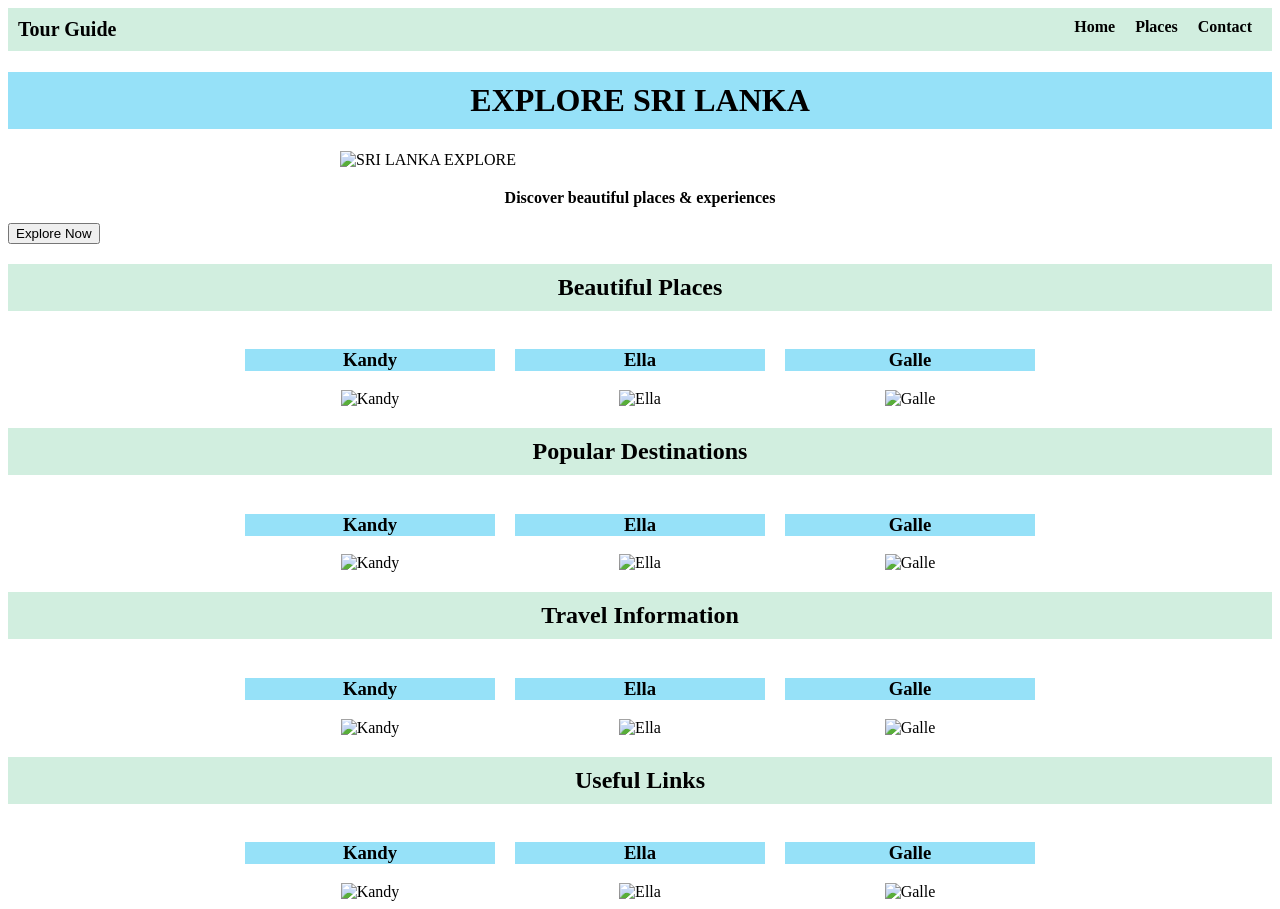
==== Final Project/index.html @ 235173ea "Add files via upload" ====
<!DOCTYPE html>
<html lang="en">
<head>
    <title>Sri Lanka Travel Guide</title>
    <link rel="stylesheet" type="text/css" href="style.css">
</head>
<body>
    <header>
            <ul>
                <li class="icon">Tour Guide</li>
                <li><a class="#home" href="#home"><b>Home</b></a></li>
                <li><a href="#Places"><b>Places</b></a></li>
                <li><a href="#Contact"><b>Contact</b></a></li>
            </ul> 

            <h1 id="main"> EXPLORE SRI LANKA</h1>
    
            <img id="hero" src="https://media.istockphoto.com/id/2158988664/photo/aerial-view-of-famous-beach-of-the-south-coast-of-sri-lanka-area-near-the-town-of-weligama.jpg?b=1&s=612x612&w=0&k=20&c=pHrbqDtK1dMTy3v-rZzbp_BrDl4xonpuzS_2en9MW_Y=" alt="SRI LANKA EXPLORE" class="responsive">
            
            <p id="para1"> <b>Discover beautiful places & experiences</b> </p>

            <button>Explore Now</button>

        </header>
    
    <section id="places">
        <h2>Beautiful Places</h2>

        <div class="places-container">

            <div class="place-card">
                <h3>Kandy</h3>
                <img src="https://images.pexels.com/photos/33404366/pexels-photo-33404366.jpeg" alt="Kandy">
            </div>

            <div class="place-card">
                <h3>Ella</h3>
                <img src="https://media.istockphoto.com/id/1131454948/photo/train-from-ella-to-kandy-sri-lanka.jpg?s=612x612&w=0&k=20&c=NP-35a8fqS9fzbO3tsO70VHXHBhQ_F9eYT_8uyckU6Y=" alt="Ella">
            </div>

            <div class="place-card">
                <h3>Galle</h3>
                <img src="https://images.pexels.com/photos/39361878/pexels-photo-39361878.jpeg" alt="Galle">
            </div>

        </div>
    </section>

    <section id="places">
        <h2>Popular Destinations</h2>

        <div class="places-container">

            <div class="place-card">
                <h3>Kandy</h3>
                <img src="https://images.pexels.com/photos/33404366/pexels-photo-33404366.jpeg" alt="Kandy">
            </div>

            <div class="place-card">
                <h3>Ella</h3>
                <img src="https://media.istockphoto.com/id/1131454948/photo/train-from-ella-to-kandy-sri-lanka.jpg?s=612x612&w=0&k=20&c=NP-35a8fqS9fzbO3tsO70VHXHBhQ_F9eYT_8uyckU6Y=" alt="Ella">
            </div>

            <div class="place-card">
                <h3>Galle</h3>
                <img src="https://images.pexels.com/photos/39361878/pexels-photo-39361878.jpeg" alt="Galle">
            </div>

        </div>
    </section>

    <section id="places">
        <h2>Travel Information</h2>

        <div class="places-container">

            <div class="place-card">
                <h3>Kandy</h3>
                <img src="https://images.pexels.com/photos/33404366/pexels-photo-33404366.jpeg" alt="Kandy">
            </div>

            <div class="place-card">
                <h3>Ella</h3>
                <img src="https://media.istockphoto.com/id/1131454948/photo/train-from-ella-to-kandy-sri-lanka.jpg?s=612x612&w=0&k=20&c=NP-35a8fqS9fzbO3tsO70VHXHBhQ_F9eYT_8uyckU6Y=" alt="Ella">
            </div>

            <div class="place-card">
                <h3>Galle</h3>
                <img src="https://images.pexels.com/photos/39361878/pexels-photo-39361878.jpeg" alt="Galle">
            </div>

        </div>
    </section>

    <section id="places">
        <h2>Useful Links</h2>

        <div class="places-container">

            <div class="place-card">
                <h3>Kandy</h3>
                <img src="https://images.pexels.com/photos/33404366/pexels-photo-33404366.jpeg" alt="Kandy">
            </div>

            <div class="place-card">
                <h3>Ella</h3>
                <img src="https://media.istockphoto.com/id/1131454948/photo/train-from-ella-to-kandy-sri-lanka.jpg?s=612x612&w=0&k=20&c=NP-35a8fqS9fzbO3tsO70VHXHBhQ_F9eYT_8uyckU6Y=" alt="Ella">
            </div>

            <div class="place-card">
                <h3>Galle</h3>
                <img src="https://images.pexels.com/photos/39361878/pexels-photo-39361878.jpeg" alt="Galle">
            </div>

        </div>
    </section>
</body>
</html>
---- Final Project/style.css ----
.icon {
    margin-right: auto; /* Pushes navigation links to the right */
    font-size: 20px;
    font-weight: bold;
}

#hero {
    display: block;
    width: 600px;
    max-width: 100%;
    height: auto;
    margin: 20px auto;
}

#main{
    text-align: center;
    background-color: rgb(150, 225, 248);
    padding: 10px 10px 10px 10px;
}

#para1{
    text-align: center;
}

.responsive {
    max-width: 100%;
    height: auto;
}

ul{
    display: flex;
    justify-content: flex-end;
    list-style-type: none; /*RemoveBullets*/
    margin: 0;
    padding: 10px 10px 10px 10px;
    background-color: rgb(209, 238, 223);
}

li{
    display: inline; /*For horizontal Nav Bar*/
}

li a{
    padding: 10px;
    color: rgb(0, 0, 0);
    text-decoration: none;
}

.active{
    background-color: rgb(189, 231, 189);
}

li a:hover{
    background-color: rgb(189, 231, 189);
}

.places-container {
    display: flex;
    justify-content: center;
    gap: 20px;
}

.place-card {
    width: 250px;
    text-align: center;
}

.place-card img {
    width: 100%;
    height: 180px;
    object-fit: cover;
}

h2{
    text-align: center;
    background-color: rgb(209, 238, 223);
    padding: 10px 10px 10px 10px;
}

h3{
    background-color: rgb(150, 225, 248);
}
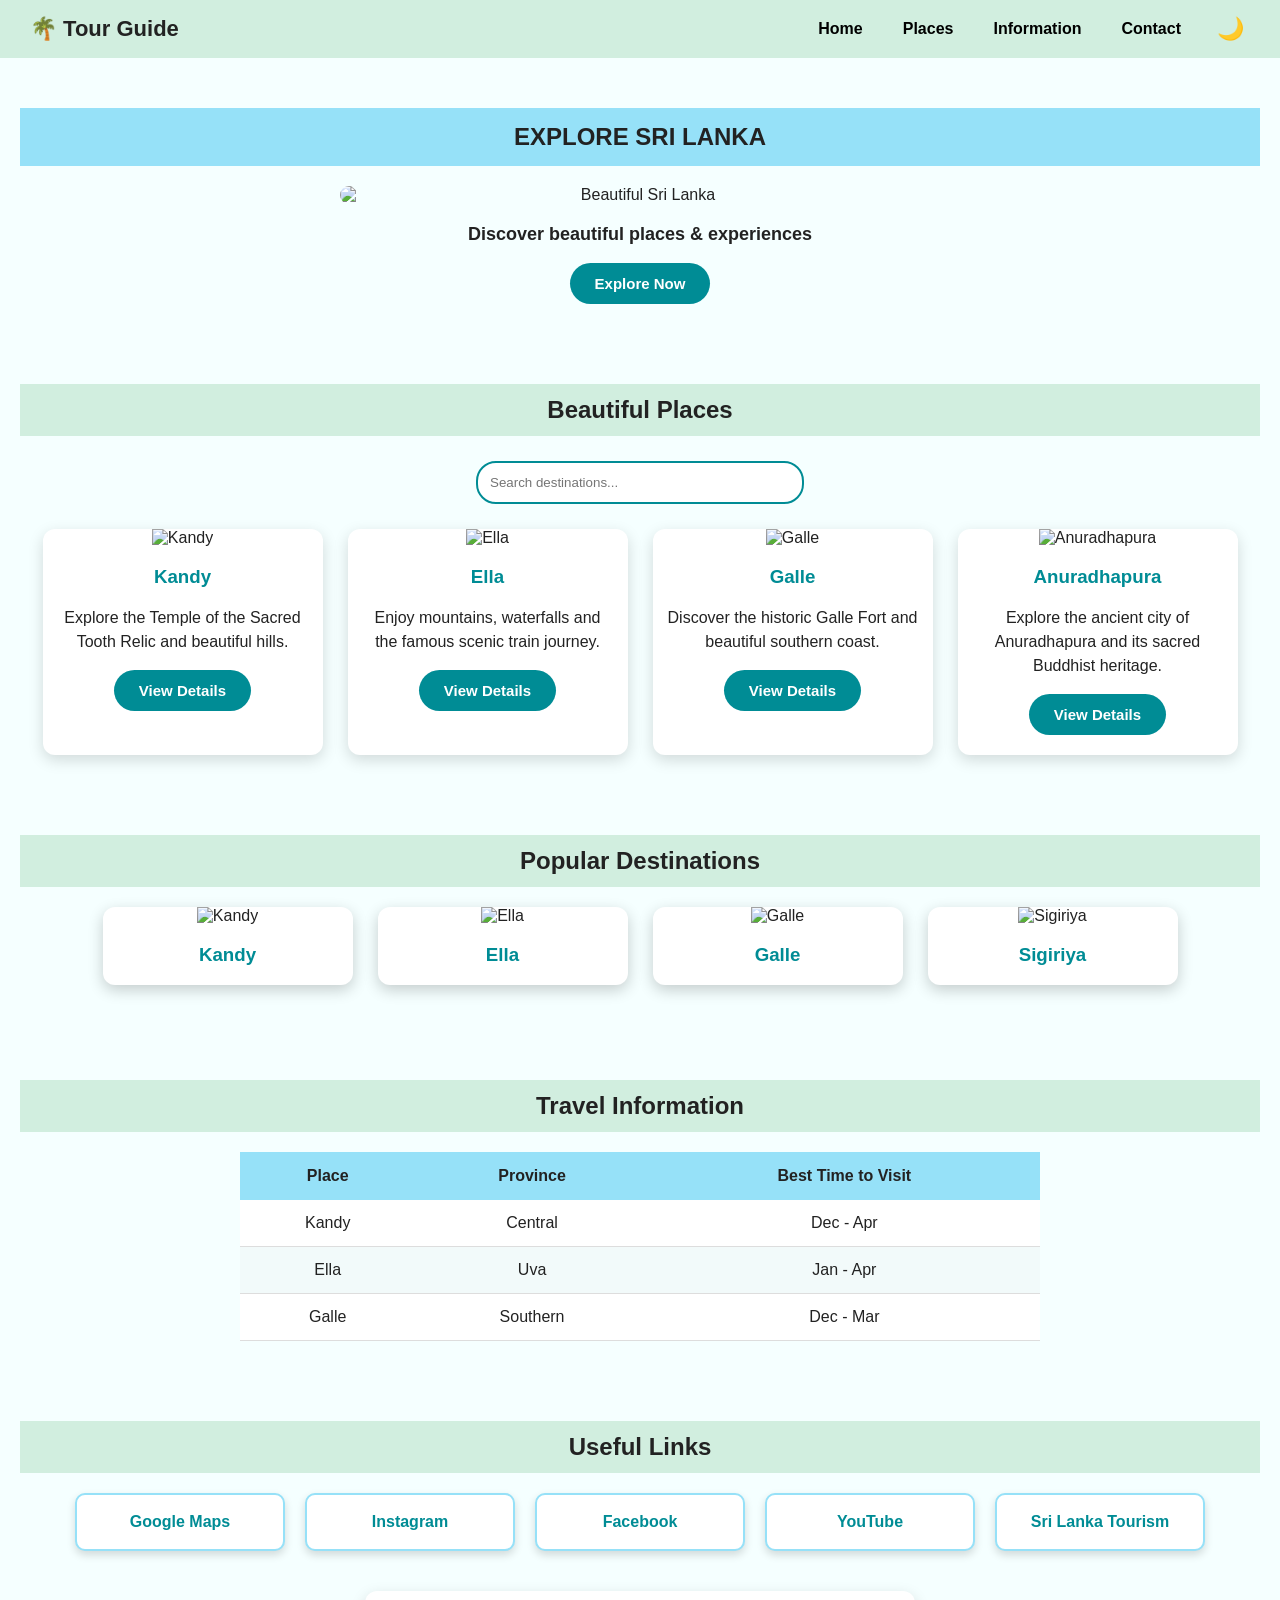
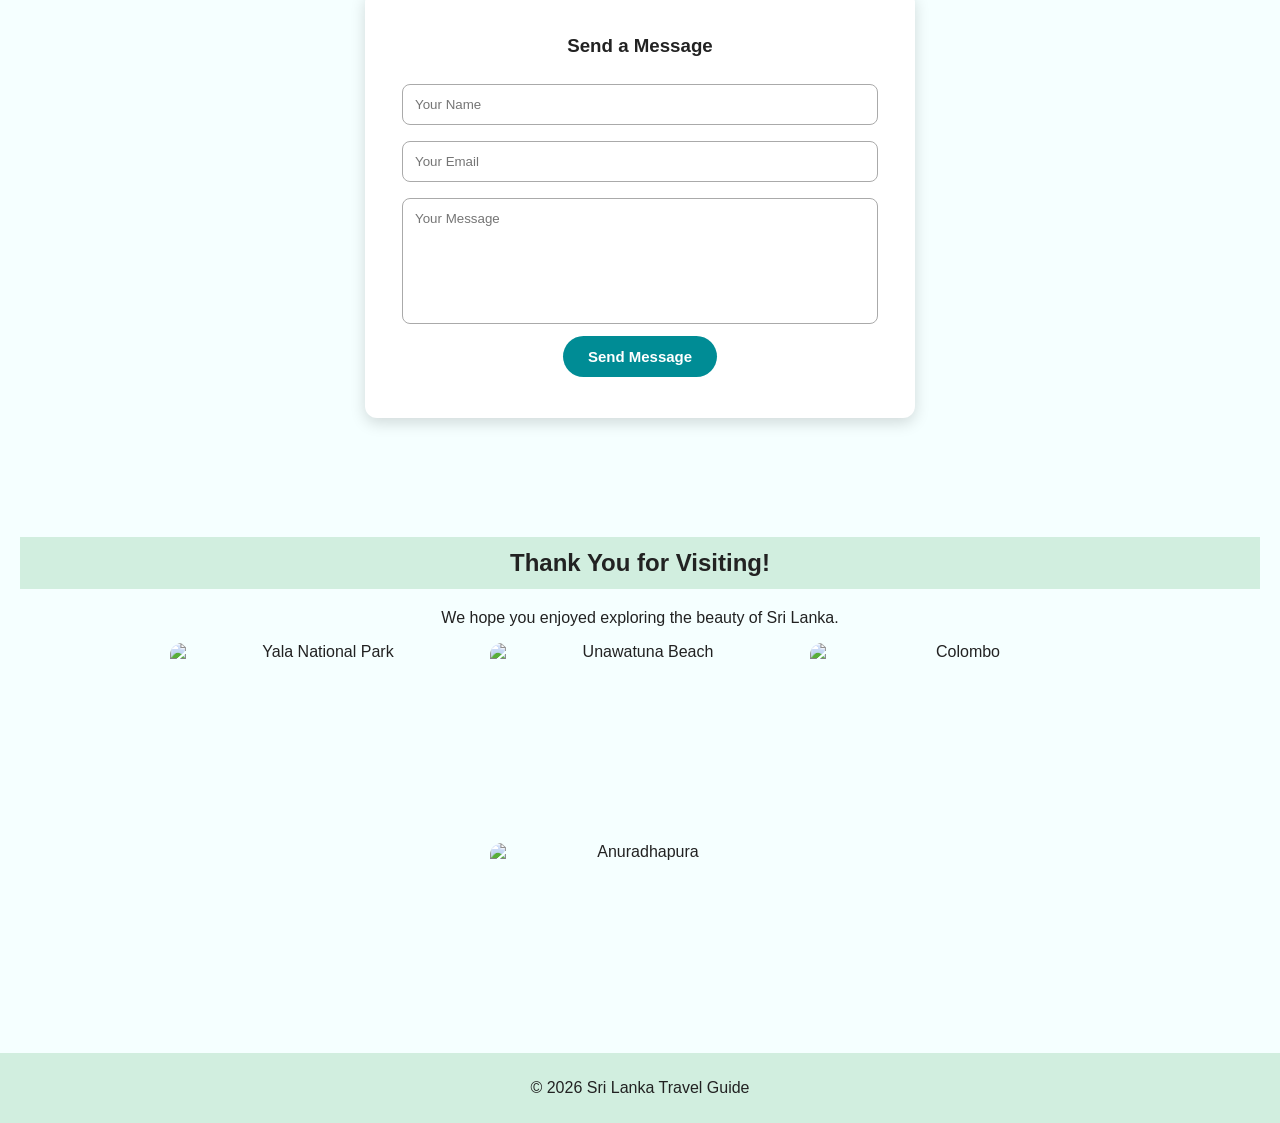
==== commit f41bd2d6: "Add files via upload" ====
--- a/Final Project/index.html
+++ b/Final Project/index.html
@@ -1,118 +1,381 @@
 <!DOCTYPE html>
 <html lang="en">
+
 <head>
+    <meta charset="UTF-8">
+    <meta name="viewport" content="width=device-width, initial-scale=1.0">
+
     <title>Sri Lanka Travel Guide</title>
-    <link rel="stylesheet" type="text/css" href="style.css">
+
+    <link rel="stylesheet" href="style.css">
 </head>
+
 <body>
+
+    <!-- Navigation -->
     <header>
-            <ul>
-                <li class="icon">Tour Guide</li>
-                <li><a class="#home" href="#home"><b>Home</b></a></li>
-                <li><a href="#Places"><b>Places</b></a></li>
-                <li><a href="#Contact"><b>Contact</b></a></li>
-            </ul> 
-
-            <h1 id="main"> EXPLORE SRI LANKA</h1>
-    
-            <img id="hero" src="https://media.istockphoto.com/id/2158988664/photo/aerial-view-of-famous-beach-of-the-south-coast-of-sri-lanka-area-near-the-town-of-weligama.jpg?b=1&s=612x612&w=0&k=20&c=pHrbqDtK1dMTy3v-rZzbp_BrDl4xonpuzS_2en9MW_Y=" alt="SRI LANKA EXPLORE" class="responsive">
-            
-            <p id="para1"> <b>Discover beautiful places & experiences</b> </p>
-
-            <button>Explore Now</button>
-
-        </header>
-    
+
+        <nav>
+            <div class="logo">🌴 Tour Guide</div>
+
+            <ul class="nav-links">
+                <li><a href="#home">Home</a></li>
+                <li><a href="#places">Places</a></li>
+                <li><a href="#information">Information</a></li>
+                <li><a href="#contact">Contact</a></li>
+            </ul>
+
+            <button id="themeButton" class="theme-button">
+                🌙
+            </button>
+        </nav>
+
+    </header>
+
+
+    <!-- Home Section -->
+    <section id="home" class="hero-section">
+
+        <h1>EXPLORE SRI LANKA</h1>
+
+        <img
+            id="hero"
+            src="https://images.pexels.com/photos/319892/pexels-photo-319892.jpeg"
+            alt="Beautiful Sri Lanka">
+
+        <p>
+            <b>Discover beautiful places & experiences</b>
+        </p>
+
+        <button id="exploreButton" class="main-button">
+            Explore Now
+        </button>
+
+    </section>
+
+
+    <!-- Places Section -->
     <section id="places">
+
         <h2>Beautiful Places</h2>
 
+        <!-- Search -->
+        <div class="search-container">
+
+            <input
+                type="text"
+                id="searchInput"
+                placeholder="Search destinations...">
+
+        </div>
+
+
         <div class="places-container">
 
-            <div class="place-card">
+            <!-- Kandy -->
+            <div class="place-card" data-name="kandy">
+
+                <img
+                    src="https://media.istockphoto.com/id/502631824/photo/temple-of-the-tooth-kandy-sri-lanka.jpg?b=1&s=612x612&w=0&k=20&c=dG1yeempkX2nsgXfDmoA32__Bn-mak7GidP9d79YAkE="
+                    alt="Kandy">
+
                 <h3>Kandy</h3>
-                <img src="https://images.pexels.com/photos/33404366/pexels-photo-33404366.jpeg" alt="Kandy">
+
+                <p>
+                    Explore the Temple of the Sacred Tooth Relic
+                    and beautiful hills.
+                </p>
+
+                <button class="details-button"
+                        onclick="showPlaceInfo('Kandy')">
+                    View Details
+                </button>
+
             </div>
 
-            <div class="place-card">
+
+            <!-- Ella -->
+            <div class="place-card" data-name="ella">
+
+                <img
+                    src="https://media.istockphoto.com/id/1131454948/photo/train-from-ella-to-kandy-sri-lanka.jpg?s=612x612&w=0&k=20&c=NP-35a8fqS9fzbO3tsO70VHXHBhQ_F9eYT_8uyckU6Y="
+                    alt="Ella">
+
                 <h3>Ella</h3>
-                <img src="https://media.istockphoto.com/id/1131454948/photo/train-from-ella-to-kandy-sri-lanka.jpg?s=612x612&w=0&k=20&c=NP-35a8fqS9fzbO3tsO70VHXHBhQ_F9eYT_8uyckU6Y=" alt="Ella">
+
+                <p>
+                    Enjoy mountains, waterfalls and the famous
+                    scenic train journey.
+                </p>
+
+                <button class="details-button"
+                        onclick="showPlaceInfo('Ella')">
+                    View Details
+                </button>
+
             </div>
 
-            <div class="place-card">
+
+            <!-- Galle -->
+            <div class="place-card" data-name="galle">
+
+                <img
+                    src="https://images.pexels.com/photos/39361878/pexels-photo-39361878.jpeg"
+                    alt="Galle">
+
                 <h3>Galle</h3>
-                <img src="https://images.pexels.com/photos/39361878/pexels-photo-39361878.jpeg" alt="Galle">
+
+                <p>
+                    Discover the historic Galle Fort and
+                    beautiful southern coast.
+                </p>
+
+                <button class="details-button"
+                        onclick="showPlaceInfo('Galle')">
+                    View Details
+                </button>
+
             </div>
 
-        </div>
-    </section>
-
-    <section id="places">
+            <!-- Anuradhapura -->
+            <div class="place-card" data-name="galle">
+
+                <img
+                    src="https://images.pexels.com/photos/13667937/pexels-photo-13667937.jpeg"
+                    alt="Anuradhapura">
+
+                <h3>Anuradhapura</h3>
+
+                <p>
+                    Explore the ancient city of Anuradhapura 
+                    and its sacred Buddhist heritage.
+                </p>
+
+                <button class="details-button"
+                        onclick="showPlaceInfo('Galle')">
+                    View Details
+                </button>
+
+            </div>
+
+        </div>
+
+    </section>
+
+
+    <!-- Popular Destinations -->
+    <section>
+
         <h2>Popular Destinations</h2>
 
-        <div class="places-container">
-
-            <div class="place-card">
+        <ul class="destination-list">
+
+            <li class="place-box">
+
+                <img
+                    src="https://media.istockphoto.com/id/519705262/photo/masks-and-dalada-maligawa-kandy-temple-view-sri-lanka.jpg?b=1&s=612x612&w=0&k=20&c=G5qIU_lHxl-Wv7f7ay0vG2hVrARNaFPcWLxbGHvabtY="
+                    alt="Kandy">
+
                 <h3>Kandy</h3>
-                <img src="https://images.pexels.com/photos/33404366/pexels-photo-33404366.jpeg" alt="Kandy">
-            </div>
-
-            <div class="place-card">
+
+            </li>
+
+
+            <li class="place-box">
+
+                <img
+                    src="https://media.istockphoto.com/id/822722846/photo/nine-arches-bridge-demodara-in-ella-sri-lanka.jpg?b=1&s=612x612&w=0&k=20&c=Jipp63yy-kqR8dxCkRJvmrz8-LY1G6YbnmxeHPRxYPk="
+                    alt="Ella">
+
                 <h3>Ella</h3>
-                <img src="https://media.istockphoto.com/id/1131454948/photo/train-from-ella-to-kandy-sri-lanka.jpg?s=612x612&w=0&k=20&c=NP-35a8fqS9fzbO3tsO70VHXHBhQ_F9eYT_8uyckU6Y=" alt="Ella">
-            </div>
-
-            <div class="place-card">
+
+            </li>
+
+
+            <li class="place-box">
+
+                <img
+                    src="https://images.pexels.com/photos/19873775/pexels-photo-19873775.jpeg"
+                    alt="Galle">
+
                 <h3>Galle</h3>
-                <img src="https://images.pexels.com/photos/39361878/pexels-photo-39361878.jpeg" alt="Galle">
-            </div>
-
-        </div>
-    </section>
-
-    <section id="places">
+
+            </li>
+
+            <li class="place-box">
+
+                <img
+                    src="https://images.pexels.com/photos/18619138/pexels-photo-18619138.jpeg"
+                    alt="Sigiriya">
+
+                <h3>Sigiriya</h3>
+
+            </li>
+
+        </ul>
+
+    </section>
+
+
+    <!-- Travel Information -->
+    <section id="information">
+
         <h2>Travel Information</h2>
 
-        <div class="places-container">
-
-            <div class="place-card">
-                <h3>Kandy</h3>
-                <img src="https://images.pexels.com/photos/33404366/pexels-photo-33404366.jpeg" alt="Kandy">
-            </div>
-
-            <div class="place-card">
-                <h3>Ella</h3>
-                <img src="https://media.istockphoto.com/id/1131454948/photo/train-from-ella-to-kandy-sri-lanka.jpg?s=612x612&w=0&k=20&c=NP-35a8fqS9fzbO3tsO70VHXHBhQ_F9eYT_8uyckU6Y=" alt="Ella">
-            </div>
-
-            <div class="place-card">
-                <h3>Galle</h3>
-                <img src="https://images.pexels.com/photos/39361878/pexels-photo-39361878.jpeg" alt="Galle">
-            </div>
-
-        </div>
-    </section>
-
-    <section id="places">
+        <div class="table-container">
+
+            <table>
+
+                <thead>
+
+                    <tr>
+                        <th>Place</th>
+                        <th>Province</th>
+                        <th>Best Time to Visit</th>
+                    </tr>
+
+                </thead>
+
+                <tbody>
+
+                    <tr>
+                        <td>Kandy</td>
+                        <td>Central</td>
+                        <td>Dec - Apr</td>
+                    </tr>
+
+                    <tr>
+                        <td>Ella</td>
+                        <td>Uva</td>
+                        <td>Jan - Apr</td>
+                    </tr>
+
+                    <tr>
+                        <td>Galle</td>
+                        <td>Southern</td>
+                        <td>Dec - Mar</td>
+                    </tr>
+
+                </tbody>
+
+            </table>
+
+        </div>
+
+    </section>
+
+
+    <!-- Contact Section -->
+    <section id="contact">
+
         <h2>Useful Links</h2>
 
-        <div class="places-container">
-
-            <div class="place-card">
-                <h3>Kandy</h3>
-                <img src="https://images.pexels.com/photos/33404366/pexels-photo-33404366.jpeg" alt="Kandy">
-            </div>
-
-            <div class="place-card">
-                <h3>Ella</h3>
-                <img src="https://media.istockphoto.com/id/1131454948/photo/train-from-ella-to-kandy-sri-lanka.jpg?s=612x612&w=0&k=20&c=NP-35a8fqS9fzbO3tsO70VHXHBhQ_F9eYT_8uyckU6Y=" alt="Ella">
-            </div>
-
-            <div class="place-card">
-                <h3>Galle</h3>
-                <img src="https://images.pexels.com/photos/39361878/pexels-photo-39361878.jpeg" alt="Galle">
-            </div>
-
-        </div>
-    </section>
+        <div class="links">
+
+            <a href="https://www.google.com/maps" target="_blank">
+                Google Maps
+            </a>
+
+            <a href="https://www.instagram.com/" target="_blank">
+                Instagram
+            </a>
+
+            <a href="https://www.facebook.com/" target="_blank">
+                Facebook
+            </a>
+
+            <a href="https://www.youtube.com/" target="_blank">
+                YouTube
+            </a>
+
+            <a href="https://www.srilanka.travel/" target="_blank">
+                Sri Lanka Tourism
+            </a>
+
+        </div>
+
+
+        <!-- Simple Contact Form -->
+        <div class="contact-form">
+
+            <h3>Send a Message</h3>
+
+            <input
+                type="text"
+                id="name"
+                placeholder="Your Name">
+
+            <input
+                type="email"
+                id="email"
+                placeholder="Your Email">
+
+            <textarea
+                id="message"
+                placeholder="Your Message"></textarea>
+
+            <button onclick="sendMessage()">
+                Send Message
+            </button>
+
+            <p id="formMessage"></p>
+
+        </div>
+
+    </section>
+
+
+    <!-- Thank You -->
+    <section id="thank-you">
+
+        <h2>Thank You for Visiting!</h2>
+
+        <p>
+            We hope you enjoyed exploring the beauty of Sri Lanka.
+        </p>
+
+        <div class="thank-images">
+
+            <img
+                src="https://images.pexels.com/photos/33130315/pexels-photo-33130315.jpeg"
+                alt="Yala National Park">
+
+            <img
+                src="https://media.istockphoto.com/id/171271183/photo/palm-beach-of-unawatuna-sri-lanka.jpg?b=1&s=612x612&w=0&k=20&c=L9doigfmduLno07hAtfdUk9EZvJ0dlhiK3sJA-otLZc="
+                alt="Unawatuna Beach">
+
+            <img
+                src="https://images.pexels.com/photos/36703576/pexels-photo-36703576.jpeg"
+                alt="Colombo">
+
+            <img
+                src="https://images.pexels.com/photos/29202503/pexels-photo-29202503.jpeg"
+                alt="Anuradhapura">
+
+        </div>
+
+    </section>
+
+
+    <!-- Back to Top -->
+    <button id="topButton">
+        ↑
+    </button>
+
+
+    <!-- Footer -->
+    <footer>
+
+        <p>
+            &copy; <span id="year"></span> Sri Lanka Travel Guide
+        </p>
+
+    </footer>
+
+
+    <script src="script.js"></script>
+
 </body>
-</html>+
+</html>
+
--- a/Final Project/style.css
+++ b/Final Project/style.css
@@ -1,7 +1,80 @@
-.icon {
-    margin-right: auto; /* Pushes navigation links to the right */
-    font-size: 20px;
+/* ------------------------------
+   General
+------------------------------ */
+
+html {
+    scroll-behavior: smooth;
+}
+
+body {
+    margin: 0;
+    font-family: Arial, sans-serif;
+    background-color: #f5ffff;
+    color: #222;
+}
+
+
+/* ------------------------------
+   Navigation
+------------------------------ */
+
+nav {
+    display: flex;
+    align-items: center;
+    padding: 15px 30px;
+    background-color: rgb(209, 238, 223);
+}
+
+.logo {
+    font-size: 22px;
     font-weight: bold;
+    margin-right: auto;
+}
+
+.nav-links {
+    display: flex;
+    list-style: none;
+    gap: 10px;
+    margin: 0;
+    padding: 0;
+}
+
+.nav-links a {
+    text-decoration: none;
+    color: black;
+    font-weight: bold;
+    padding: 10px 15px;
+    border-radius: 5px;
+}
+
+.nav-links a:hover {
+    background-color: rgb(189, 231, 189);
+}
+
+
+/* Theme Button */
+
+.theme-button {
+    margin-left: 15px;
+    border: none;
+    background-color: transparent;
+    font-size: 22px;
+    cursor: pointer;
+}
+
+
+/* ------------------------------
+   Hero
+------------------------------ */
+
+.hero-section {
+    text-align: center;
+    padding: 30px 20px;
+}
+
+.hero-section h1 {
+    background-color: rgb(150, 225, 248);
+    padding: 15px;
 }
 
 #hero {
@@ -10,73 +83,377 @@
     max-width: 100%;
     height: auto;
     margin: 20px auto;
-}
-
-#main{
-    text-align: center;
-    background-color: rgb(150, 225, 248);
-    padding: 10px 10px 10px 10px;
-}
-
-#para1{
-    text-align: center;
-}
-
-.responsive {
-    max-width: 100%;
-    height: auto;
-}
-
-ul{
-    display: flex;
-    justify-content: flex-end;
-    list-style-type: none; /*RemoveBullets*/
-    margin: 0;
-    padding: 10px 10px 10px 10px;
+    border-radius: 12px;
+}
+
+.hero-section p {
+    font-size: 18px;
+}
+
+
+/* ------------------------------
+   Buttons
+------------------------------ */
+
+.main-button,
+.details-button,
+.contact-form button {
+    border: none;
+    background-color: #008c95;
+    color: white;
+    padding: 12px 25px;
+    border-radius: 25px;
+    font-size: 15px;
+    font-weight: bold;
+    cursor: pointer;
+    transition: 0.3s;
+}
+
+.main-button:hover,
+.details-button:hover,
+.contact-form button:hover {
+    background-color: #006f76;
+    transform: translateY(-3px);
+}
+
+
+/* ------------------------------
+   Sections
+------------------------------ */
+
+section {
+    padding: 30px 20px;
+}
+
+h2 {
+    text-align: center;
     background-color: rgb(209, 238, 223);
-}
-
-li{
-    display: inline; /*For horizontal Nav Bar*/
-}
-
-li a{
-    padding: 10px;
-    color: rgb(0, 0, 0);
-    text-decoration: none;
-}
-
-.active{
-    background-color: rgb(189, 231, 189);
-}
-
-li a:hover{
-    background-color: rgb(189, 231, 189);
-}
+    padding: 12px;
+}
+
+
+/* ------------------------------
+   Search
+------------------------------ */
+
+.search-container {
+    text-align: center;
+    margin: 25px;
+}
+
+#searchInput {
+    width: 300px;
+    max-width: 90%;
+    padding: 12px;
+    border: 2px solid #008c95;
+    border-radius: 20px;
+    outline: none;
+}
+
+
+/* ------------------------------
+   Place Cards
+------------------------------ */
 
 .places-container {
     display: flex;
     justify-content: center;
-    gap: 20px;
+    gap: 25px;
+    flex-wrap: wrap;
 }
 
 .place-card {
+    width: 280px;
+    background-color: white;
+    text-align: center;
+    border-radius: 12px;
+    overflow: hidden;
+    box-shadow: 0 5px 15px rgba(0, 0, 0, 0.15);
+    transition: 0.3s;
+    padding-bottom: 20px;
+}
+
+.place-card:hover {
+    transform: translateY(-8px);
+}
+
+.place-card img {
+    width: 100%;
+    height: 190px;
+    object-fit: cover;
+}
+
+.place-card h3 {
+    color: #008c95;
+}
+
+.place-card p {
+    padding: 0 15px;
+    line-height: 1.5;
+}
+
+
+/* ------------------------------
+   Destination List
+------------------------------ */
+
+.destination-list {
+    list-style: none;
+    padding: 0;
+    display: flex;
+    justify-content: center;
+    gap: 25px;
+    flex-wrap: wrap;
+}
+
+.place-box {
     width: 250px;
-    text-align: center;
-}
-
-.place-card img {
+    background-color: white;
+    border-radius: 12px;
+    overflow: hidden;
+    text-align: center;
+    box-shadow: 0 5px 15px rgba(0, 0, 0, 0.2);
+    transition: 0.3s;
+}
+
+.place-box:hover {
+    transform: translateY(-8px);
+}
+
+.place-box img {
     width: 100%;
     height: 180px;
     object-fit: cover;
 }
 
-h2{
-    text-align: center;
+.place-box h3 {
+    color: #008c95;
+}
+
+
+/* ------------------------------
+   Table
+------------------------------ */
+
+.table-container {
+    max-width: 800px;
+    margin: auto;
+    overflow-x: auto;
+}
+
+table {
+    width: 100%;
+    border-collapse: collapse;
+    background-color: white;
+    box-shadow: 0 5px 15px rgba(0, 0, 0, 0.15);
+}
+
+th {
+    background-color: rgb(150, 225, 248);
+    padding: 15px;
+}
+
+td {
+    padding: 14px;
+    text-align: center;
+    border-bottom: 1px solid #ddd;
+}
+
+tbody tr:nth-child(even) {
+    background-color: #f2fafa;
+}
+
+tbody tr:hover {
+    background-color: #dff5f5;
+}
+
+
+/* ------------------------------
+   Useful Links
+------------------------------ */
+
+.links {
+    display: flex;
+    justify-content: center;
+    gap: 20px;
+    flex-wrap: wrap;
+}
+
+.links a {
+    width: 170px;
+    padding: 18px;
+    background-color: white;
+    border: 2px solid rgb(150, 225, 248);
+    border-radius: 10px;
+    text-align: center;
+    text-decoration: none;
+    color: #008c95;
+    font-weight: bold;
+    box-shadow: 0 4px 8px rgba(0, 0, 0, 0.15);
+    transition: 0.3s;
+}
+
+.links a:hover {
+    background-color: rgb(150, 225, 248);
+    color: white;
+    transform: translateY(-5px);
+}
+
+
+/* ------------------------------
+   Contact Form
+------------------------------ */
+
+.contact-form {
+    max-width: 500px;
+    margin: 40px auto;
+    padding: 25px;
+    background-color: white;
+    border-radius: 12px;
+    box-shadow: 0 5px 15px rgba(0, 0, 0, 0.15);
+    text-align: center;
+}
+
+.contact-form input,
+.contact-form textarea {
+    width: 90%;
+    margin: 8px;
+    padding: 12px;
+    border: 1px solid #aaa;
+    border-radius: 8px;
+    font-family: Arial, sans-serif;
+}
+
+.contact-form textarea {
+    height: 100px;
+    resize: none;
+}
+
+#formMessage {
+    font-weight: bold;
+}
+
+
+/* ------------------------------
+   Thank You
+------------------------------ */
+
+#thank-you {
+    text-align: center;
+}
+
+.thank-images {
+    display: flex;
+    justify-content: center;
+    gap: 20px;
+    flex-wrap: wrap;
+}
+
+.thank-images img {
+    width: 300px;
+    height: 180px;
+    object-fit: cover;
+    border-radius: 12px;
+}
+
+
+/* ------------------------------
+   Back To Top
+------------------------------ */
+
+#topButton {
+    display: none;
+    position: fixed;
+    bottom: 60px;
+    right: 20px;
+    border: none;
+    background-color: #008c95;
+    color: white;
+    width: 45px;
+    height: 45px;
+    border-radius: 50%;
+    font-size: 22px;
+    cursor: pointer;
+}
+
+#topButton:hover {
+    background-color: #006f76;
+}
+
+
+/* ------------------------------
+   Footer
+------------------------------ */
+
+footer {
+    text-align: center;
+    padding: 10px;
     background-color: rgb(209, 238, 223);
-    padding: 10px 10px 10px 10px;
-}
-
-h3{
-    background-color: rgb(150, 225, 248);
-}+}
+
+
+/* ------------------------------
+   Dark Mode
+------------------------------ */
+
+.dark-mode {
+    background-color: #1c1c1c;
+    color: white;
+}
+
+.dark-mode .place-card,
+.dark-mode .place-box,
+.dark-mode .contact-form,
+.dark-mode table {
+    background-color: #2b2b2b;
+}
+
+.dark-mode nav,
+.dark-mode footer {
+    background-color: #222;
+}
+
+.dark-mode .nav-links a {
+    color: white;
+}
+
+
+/* ------------------------------
+   Mobile Responsive
+------------------------------ */
+
+@media (max-width: 700px) {
+
+    nav {
+        flex-direction: column;
+        gap: 15px;
+    }
+
+    .logo {
+        margin: 0;
+    }
+
+    .nav-links {
+        flex-wrap: wrap;
+        justify-content: center;
+    }
+
+    .theme-button {
+        margin: 0;
+    }
+
+    .places-container {
+        flex-direction: column;
+        align-items: center;
+    }
+
+    .place-card {
+        width: 90%;
+    }
+
+    #hero {
+        width: 100%;
+    }
+
+}
+
